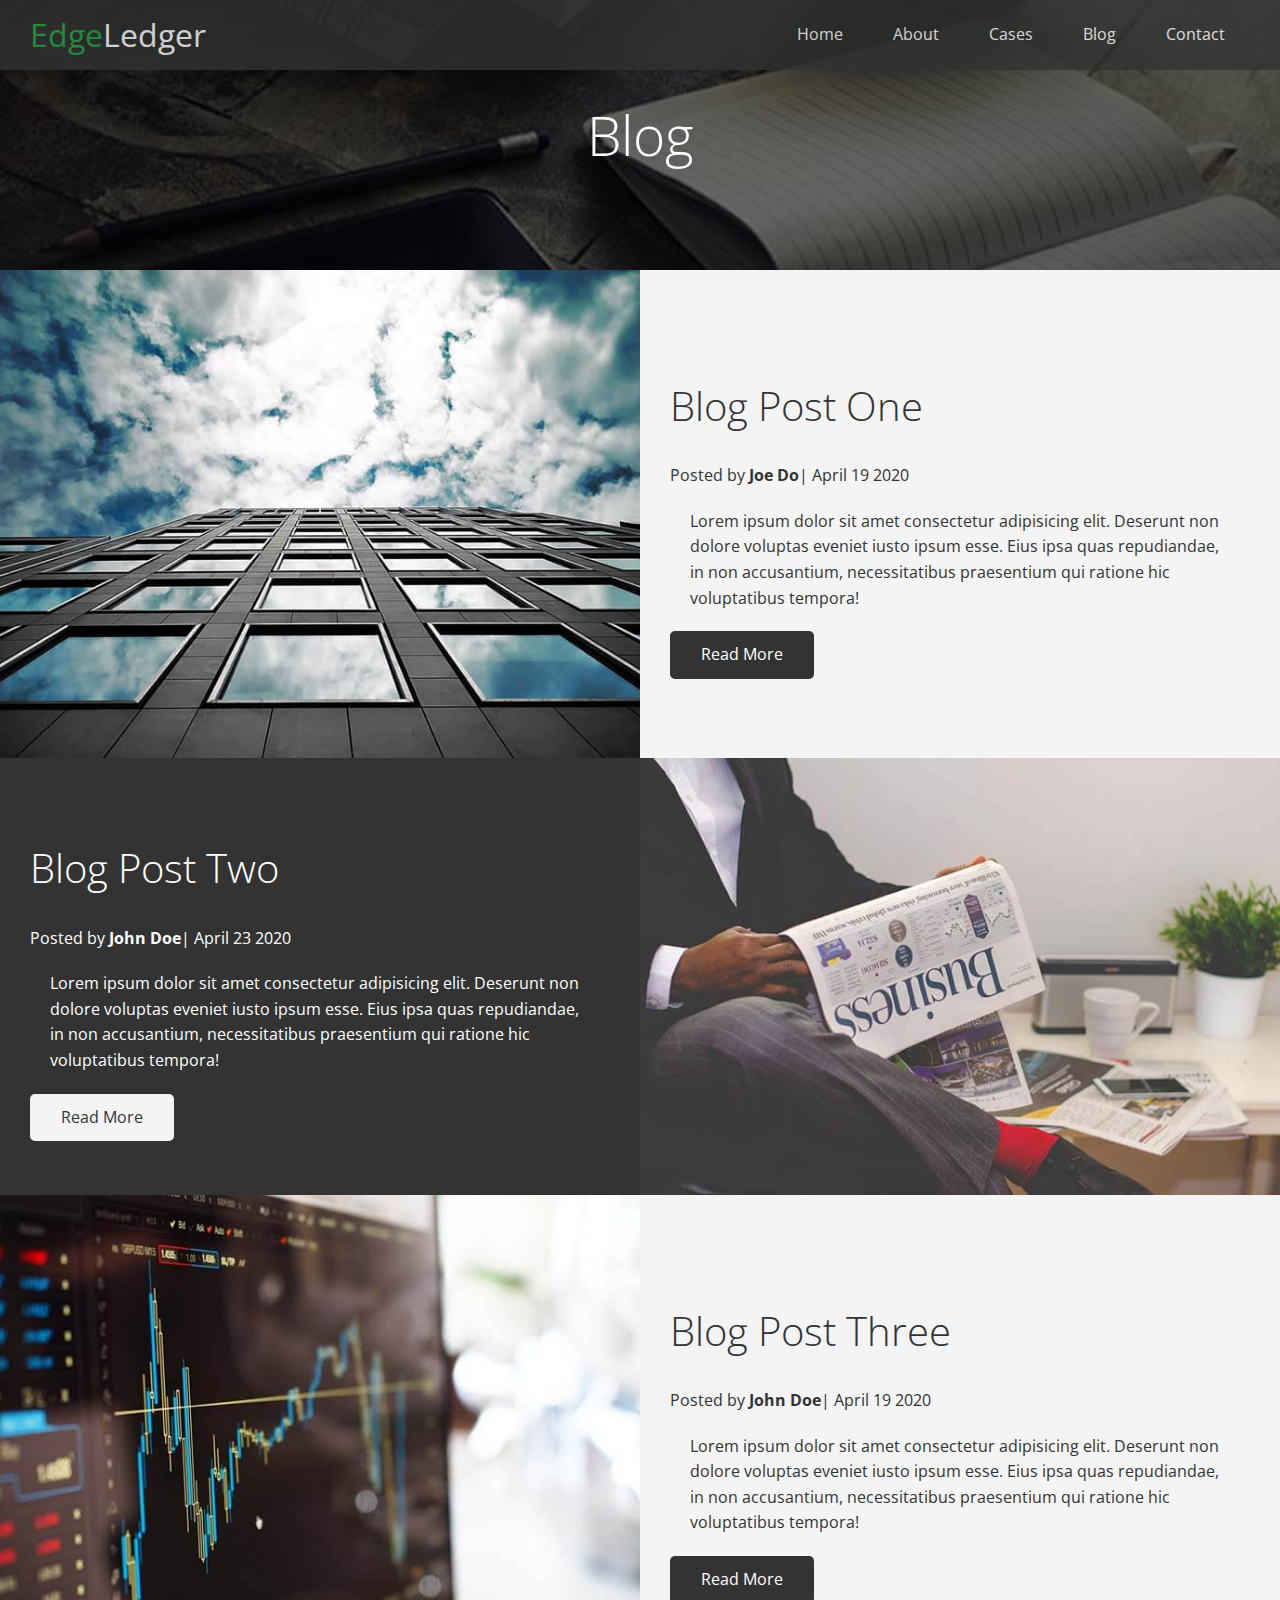
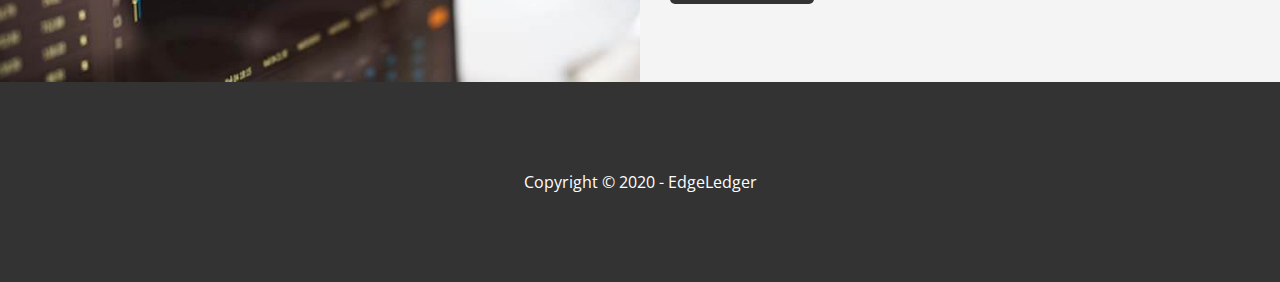
==== blog.html @ 071a8963 "completed" ====
<!DOCTYPE html>
<html lang="en">

<head>
    <meta charset="UTF-8">
    <meta name="viewport" content="width=device-width, initial-scale=1.0">
    <link rel="stylesheet" href="./css/utilities.css">
    <link rel="stylesheet" href="./css/style.css">
    <link rel="stylesheet" href="https://cdnjs.cloudflare.com/ajax/libs/font-awesome/5.14.0/css/all.min.css"
        integrity="sha512-1PKOgIY59xJ8Co8+NE6FZ+LOAZKjy+KY8iq0G4B3CyeY6wYHN3yt9PW0XpSriVlkMXe40PTKnXrLnZ9+fkDaog=="
        crossorigin="anonymous" />
    <title>Read Our Blog</title>
</head>

<body id="home">
    <header class="hero blog">
        <div class="navbar" id="navbar">
            <h1 class="logo">
                <span class="text-primary"><i class="fas fa-book-open"></i> Edge</span>Ledger</h1>
            <nav>
                <ul>
                    <li><a href="index.html">Home</a></li>
                    <li><a href="index.html#about">About</a></li>
                    <li><a href="index.html#cases">Cases</a></li>
                    <li><a href="#blog">Blog</a></li>
                    <li><a href="index.html#contact">Contact</a></li>
                </ul>
            </nav>
        </div>
        <div class="content">
            <h1>Blog</h1>
        </div>
        </div>
    </header>
    <main>
        <article class="flex-columns">
            <div class="row">
                <div class="column">
                    <div class="column-1">
                        <img src="./img/blog/blog1.jpg" alt="blog">
                    </div>
                </div>
                <div class="column">
                    <div class="column-2 bg-light">
                        <h2>Blog  Post One</h2>
                        <div class="meta"><i class="fas fa-user"></i> Posted by <strong>Joe Do</strong>| April 19 2020  </div>
                        <p>Lorem ipsum dolor sit amet consectetur adipisicing elit. Deserunt non dolore voluptas eveniet
                            iusto ipsum esse. Eius ipsa quas repudiandae, in non accusantium, necessitatibus praesentium
                            qui ratione hic voluptatibus tempora!</p>
                        <a href="./post.html" class="btn btn-dark"><i class="fas fa-chevron-right"></i> Read More</a>
                    </div>
                </div>
            </div>
        </article>
        <article class="flex-columns flex-reverse">
            <div class="row">
                <div class="column">
                    <div class="column-1">
                        <img src="./img/blog/blog2.jpg" alt="blog">
                    </div>
                </div>
                <div class="column">
                    <div class="column-2 bg-dark">
                        <h2>Blog  Post Two</h2>
                        <div class="meta"><i class="fas fa-user"></i> Posted by <strong>John Doe</strong>| April 23 2020  </div>
                        <p>Lorem ipsum dolor sit amet consectetur adipisicing elit. Deserunt non dolore voluptas eveniet
                            iusto ipsum esse. Eius ipsa quas repudiandae, in non accusantium, necessitatibus praesentium
                            qui ratione hic voluptatibus tempora!</p>
                        <a href="./post.html" class="btn btn-light"><i class="fas fa-chevron-right"></i> Read More</a>
                    </div>
                </div>
            </div>
        </article>
        <article class="flex-columns">
            <div class="row">
                <div class="column">
                    <div class="column-1">
                        <img src="./img/blog/blog3.jpg" alt="blog">
                    </div>
                </div>
                <div class="column">
                    <div class="column-2 bg-light">
                        <h2>Blog  Post Three</h2>
                        <div class="meta"><i class="fas fa-user"></i> Posted by <strong>John Doe</strong>| April 19 2020  </div>
                        <p>Lorem ipsum dolor sit amet consectetur adipisicing elit. Deserunt non dolore voluptas eveniet
                            iusto ipsum esse. Eius ipsa quas repudiandae, in non accusantium, necessitatibus praesentium
                            qui ratione hic voluptatibus tempora!</p>
                        <a href="./post.html" class="btn btn-dark"><i class="fas fa-chevron-right"></i> Read More</a>
                    </div>
                </div>
            </div>
        </article>
    </main>
    <footer class="footer  bg-dark" id="footer">
        <div class="social">
            <a href="#" class="social" target="_bank"><i class="fab fa-facebook fa-2x"></i></a>
            <a href="#" class="social" target="_bank"><i class="fab fa-twitter fa-2x"></i></a>
            <a href="#" class="social" target="_bank"><i class="fab fa-youtube fa-2x"></i></a>
            <a href="#" class="social" target="_bank"><i class="fab fa-linkedin fa-2x"></i></a>
        </div>
        <p>Copyright &copy; 2020 - EdgeLedger</p>
    </footer>
</body>

</html>
---- css/utilities.css ----
/* Text */
.text-primary {
    color: #28a745;
}

.text-secondary {
    color: #0284d0;
}

/* Button & Backgrounds */

.btn {
    cursor: pointer;
    display: inline-block;
    text-decoration: none;
    color: #fff;
    background: #28a745;
    padding: 10px 30px;
    border: 1px solid transparent;
    border-radius: 5px;
}

.btn:hover {
    opacity: 0.9;
    /* filter: invert(100%); */
}
.btn-outline {
    background: transparent;
    border: 1px solid #fff;
}

.btn.btn-outline:hover {
    filter: invert(100%);
}

.btn-primary, .bg-primary {
    background: #28a745;
    color: #fff;
}
.btn-primary:hover {
    color: #28a745;
    background: #fff;
}
.btn-secondary, .bg-secondary {
    background: #0284d0;
    color: #fff;
}
.btn-secondary:hover{
    color: #0284d0;
    background: #fff;
}
.btn-dark, .bg-dark {
    background: #333;
    color: #fff;
}
.btn-dark:hover {
    border: 1px solid #333;
    color: #333;
    background: #fff;
}
.btn-light, .bg-light {
    background: #f4f4f4;
    color: #333;
}
.btn-light:hover{
    border-color: #f4f4f4;
    background: #333;
    color: #f4f4f4;
}



/*  Columns */

.flex-columns .row {
    display: flex;
    flex-direction: row;
    flex-wrap: wrap;
    width: 100%;
}
.flex-columns.flex-reverse .row{
    flex-direction: row-reverse !important;
}

.flex-columns .column {
    display: flex;
    flex-direction: column;
    flex-basis: 100%;
    flex: 1;
}

.flex-columns .column .column-1,
.flex-columns .column .column-2 {
    height: 100%;
}

.flex-columns img {
    width: 100%;
    height: 100%;
    object-fit: cover;
}
.flex-columns .column-2 {
    display: flex;
    flex-direction: column;
    align-items: flex-start;
    justify-content: center;
    padding: 30px;
}

.flex-columns h2 {
    font-size: 40px;
    font-weight: 100;
}
.flex-columns h4 {
    margin-bottom: 10px;
}

.flex-columns p {
    margin: 20px;
}
---- css/style.css ----
/* General styles */

@import url('https://fonts.googleapis.com/css2?family=Open+Sans:wght@300;400&display=swap');

* {
    box-sizing: border-box;
}

body {
    font-family: 'Open Sans', sans-serif;
    margin: 0;
    padding: 0;
    line-height: 1.6;
    background: #fff;
    color: #333;
}

ul {
    list-style: none;
}

a {
    color: #333;
    text-decoration: none;
}

h1, h2 {
    font-weight: 300;
    line-height: 1.2;
}

p {
    margin: 10px 0;
}

img {
    width: 100%;
}

/* Navbar */

.hero .navbar {
    display: flex;
    align-items: center;
    justify-content: space-between;
    background: #333;
    color: #fff;
    opacity: 0.8;
    width: 100%;
    height: 70px;
    position: fixed;
    top: 0px;
    padding: 0 30px;
    z-index: 100;
}

.navbar ul {
    display: flex;
}

.navbar ul li a {
    color: #fff;
    padding: 10px 20px;
    margin: 0 5px;
}

.navbar ul li a:hover {
    border-bottom: 2px solid #28a745;
}

.navbar .logo {
    font-weight: 400;
}

/* Hero */
.hero {
    background: url('../img/home/showcase.jpg') no-repeat center center/cover;
    height: 100vh;
    position: relative;
    color: #fff;
}
.hero.blog {
    height: 30vh;
    background: url('../img/home/blog.jpg') no-repeat center center/cover;
}
.hero .content {
    display: flex;
    flex-direction: column;
    text-align: center;
    align-items: center;
    justify-content: center;
    height: 100%;
    padding: 0 20px;
}

.hero .content h1 {
    font-size: 55px;
}

.hero .content p {
    font-size: 22px;
    max-width: 600px;
    margin: 20px 0 30px;
}

.hero::before {
    content: '';
    position: absolute;
    top: 0;
    left: 0;
    background: #000;
    width: 100%;
    height: 100%;
    opacity: 0.6;
}

.hero * {
    z-index: 10;
}

/* Icons */
.icons {
    padding: 30px;
}

.icons h3 {
    font-weight: bold;
    margin-bottom: 15px;
}
.icons i {
    background: #28a745;
    color: #fff;
    padding: 1rem;
    border-radius: 50%;
    margin-bottom: 15px;
}
/* Flex items */
.flex-items {
    display: flex;
    text-align: center;
    justify-content: center;
    align-items: center;
    height: 100%;
}

.flex-items > div {
    padding: 20px;
}

.flex-colums {
    display: flex;
    flex-direction: column;
}

/* section header */

.section-header {
    padding: 30px;
    display: flex;
    flex-direction: column;
    align-items: center;
    justify-content: center;
    text-align: center;
}

.section-header h2 {
    font-size: 40px;
    margin: 20px 0;
}

.section-padding {
    padding: 20px 20px 40px;
}
 
/* flex grid */
.flex-grid .row {
    display: flex;
    flex-wrap: wrap;
    padding: 0 4px;
}

.flex-grid .column {
    flex: 25%;
    max-width: 25%;
    padding: 0 4px;
}

.cases .column img:hover {
    opacity: 0.7;
}

.team .flex-items img {
    border-radius: 50%;
}

.cases .column .img-container {
    height: 50%;
    margin-bottom: 8px;
}
.cases .column .img-container img {
    height: 100%;
    width: 100%;
    object-fit: cover;
}

/* Form */
.callback-form {
    width: 100%;
    padding: 20px 0;
}
.callback-form .form-control {
    margin-bottom: 20px;
}

.form-control label {
    display: block;
    margin-bottom: 5px;
}
.form-control input {
    width: 100%;
    padding: 4px;
    height: 40px;
    border: #f5f5f5 solid 1px;
}

.form-control input:focus {
    outline-color: #28a745;
}

.callback-form  .btn {
    width: 100%;
    padding: 12px 0;
    margin-top: 20px;
}

/* Post */

.post{
    padding: 50px 30px;
}

.post h2 {
    padding-bottom: 20px;
    font-size: 40px;
    border-bottom: 2px solid #f4f4f4;
}
.post img {
    width: 300px;
    display: block;
    margin: 0 auto 30px;
}
/* Footer */

.footer {
    display: flex;
    flex-direction: column;
    text-align: center;
    justify-content: center;
    align-items: center;
    height: 200px;
}

.footer .social {
    width: 200px;
    display: flex;
    align-items: center;
    justify-content: space-evenly;
}

.footer .social a {
    color: #fff;
}

.footer .social a:hover {
    color: #28a745;
}
/*  Mobile */

@media(max-width: 768px){
    .hero .navbar {
        flex-direction: column;
        height: 100px;
        padding: 10px;
    }
    .navbar .logo {
        margin-bottom: 0;
    }
    .navbar ul {
        padding: 0;
    }
    .hero .navbar a {
        padding: 5px;
    }
    .flex-items {
        flex-direction: column;
    }
    .flex-columns .column, .flex-grid .column {
        flex: 100% ;
        max-width: 100% ;
    }
    .team img {
        width: 70%;
    }
    .hero .navbar .logo{
        margin-top: 5px;
    }
    .hero .content h1{
        margin-bottom: -40px;
    }
}
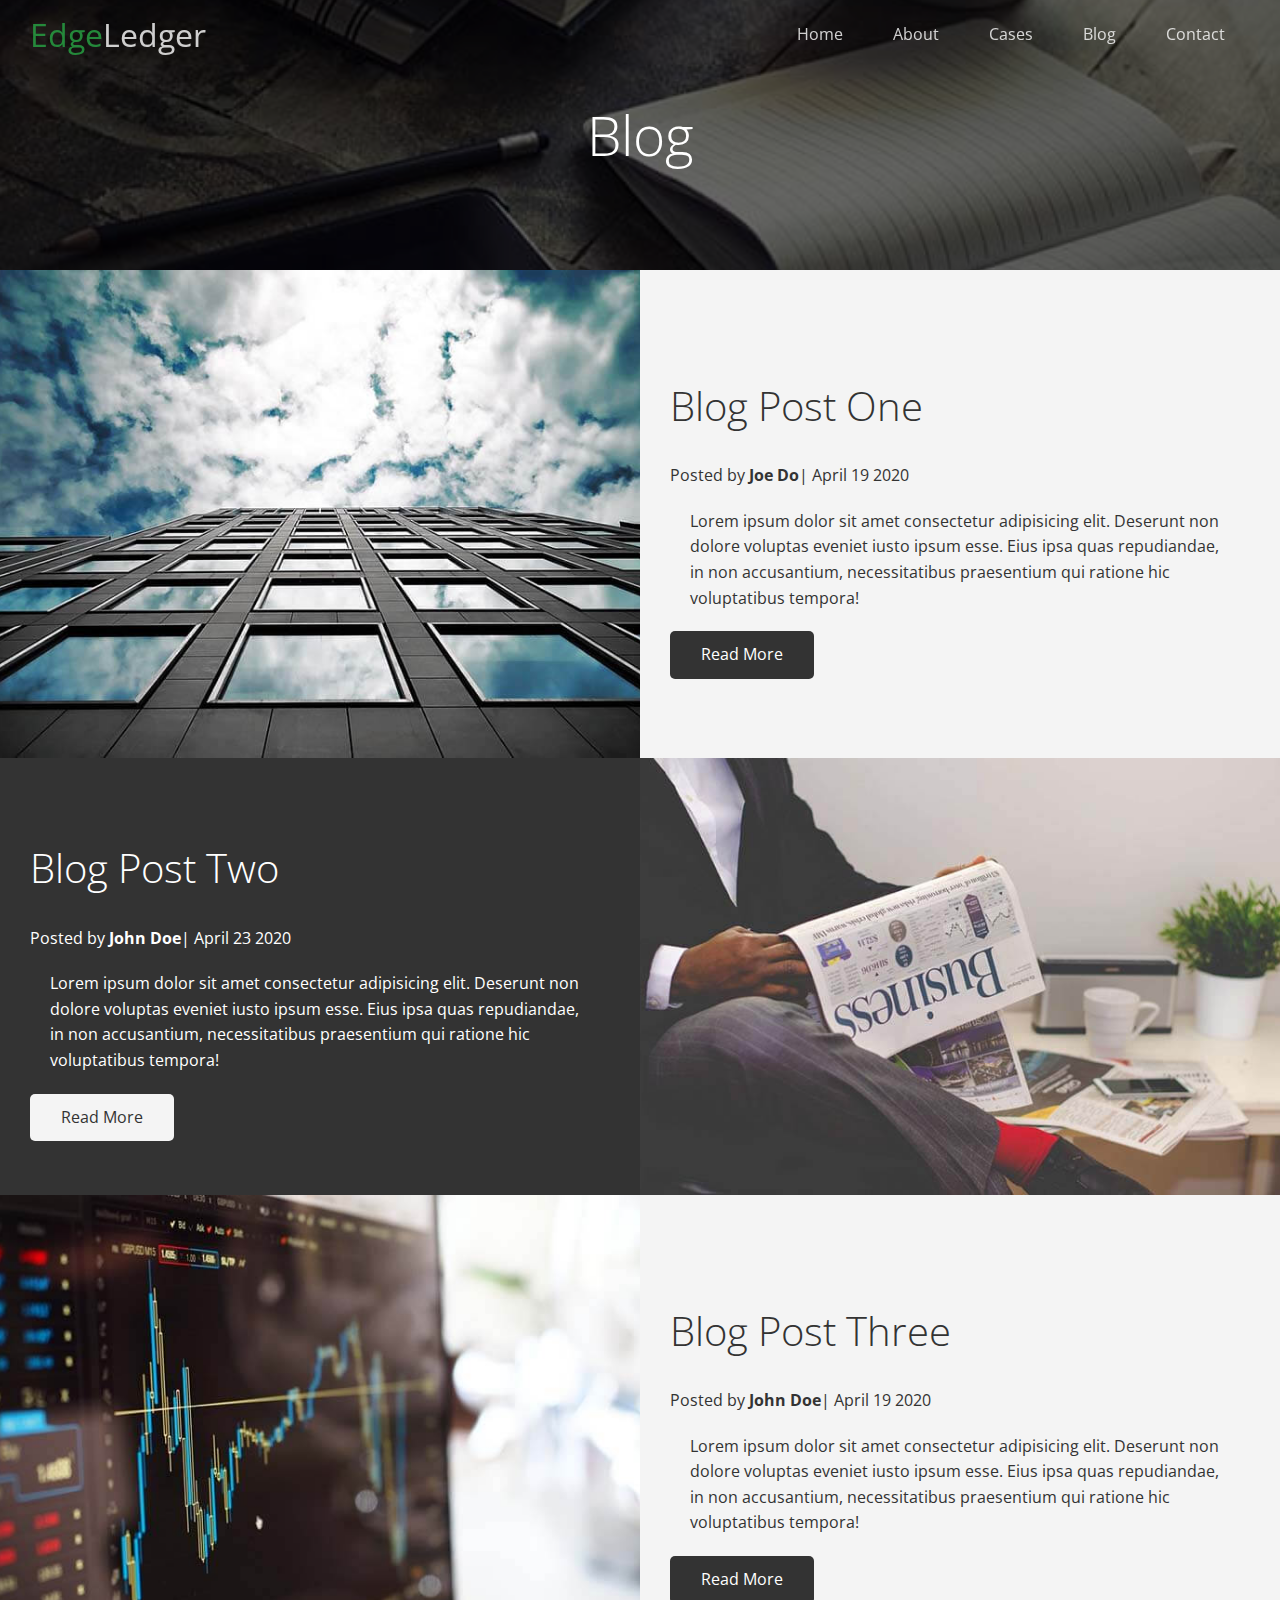
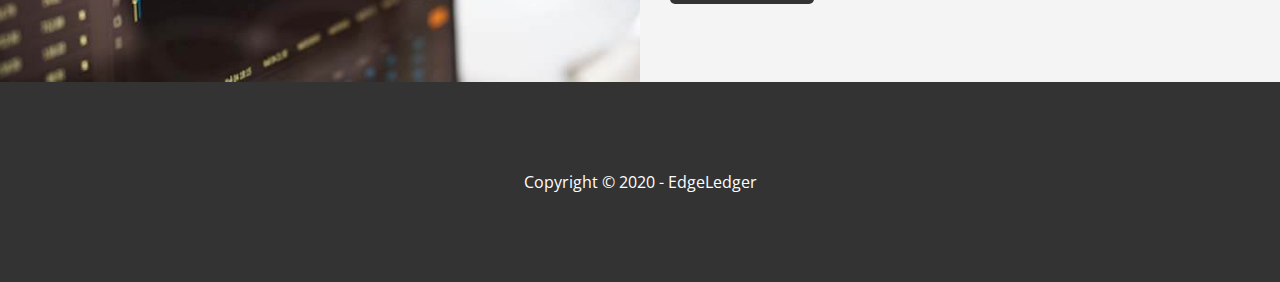
==== commit 0b1d95f3: "added js and lightbox" ====
--- a/blog.html
+++ b/blog.html
@@ -14,7 +14,7 @@
 
 <body id="home">
     <header class="hero blog">
-        <div class="navbar" id="navbar">
+        <div class="navbar top" id="navbar">
             <h1 class="logo">
                 <span class="text-primary"><i class="fas fa-book-open"></i> Edge</span>Ledger</h1>
             <nav>
@@ -100,6 +100,29 @@
         </div>
         <p>Copyright &copy; 2020 - EdgeLedger</p>
     </footer>
+    <script>
+        const navbar = document.getElementById('navbar');
+        let scrolled = false;
+
+        window.onscroll = function () {
+            if(window.pageYOffset > 100) {
+                navbar.classList.remove('top')
+                if (!scrolled) {
+                    navbar.style.transform = 'translateY(-70px)';
+                    setTimeout(
+                        function(){
+                            navbar.style.transform = 'translateY(0)';
+                            scrolled = true;
+                        },
+                        200
+                    )
+                }
+            }else{
+                navbar.classList.add('top');
+                scrolled = false
+            }
+        }
+    </script>
 </body>
 
 </html>--- a/css/style.css
+++ b/css/style.css
@@ -52,6 +52,10 @@
     top: 0px;
     padding: 0 30px;
     z-index: 100;
+    transition: 0.5s;
+}
+.navbar.top {
+    background: transparent;
 }
 
 .navbar ul {
